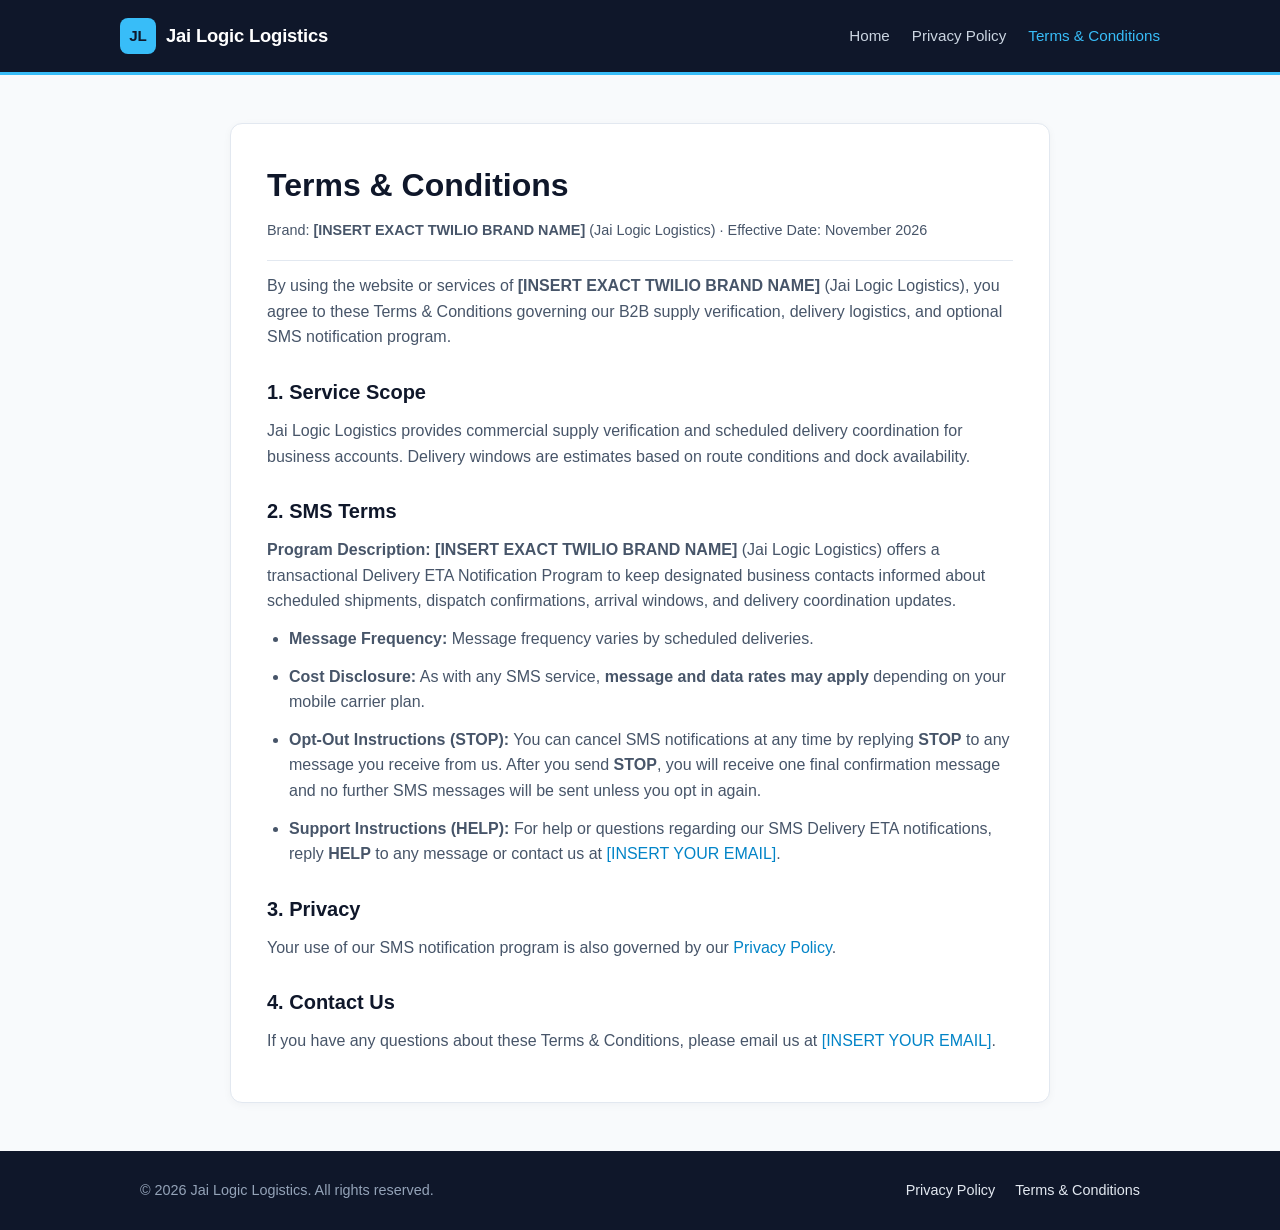
==== terms.html @ d5a49c7f "Initial static website for Jai Logic Logistics" ====
<!DOCTYPE html>
<html lang="en">
<head>
  <meta charset="UTF-8" />
  <meta name="viewport" content="width=device-width, initial-scale=1.0" />
  <title>Terms &amp; Conditions</title>
  <link rel="stylesheet" href="styles.css" />
</head>
<body>
  <header class="site-header">
    <div class="container nav-bar">
      <a class="brand" href="index.html">
        <span class="brand-mark">JL</span>
        <span>Jai Logic Logistics</span>
      </a>
      <nav class="nav-links" aria-label="Primary navigation">
        <a href="index.html">Home</a>
        <a href="privacy.html">Privacy Policy</a>
        <a href="terms.html" class="active">Terms &amp; Conditions</a>
      </nav>
    </div>
  </header>

  <main>
    <div class="container">
      <article class="legal-card">
        <h1>Terms &amp; Conditions</h1>
        <p class="legal-meta">
          Brand: <strong>[INSERT EXACT TWILIO BRAND NAME]</strong> (Jai Logic Logistics) &middot; Effective Date: November 2026
        </p>

        <p>
          By using the website or services of <strong>[INSERT EXACT TWILIO BRAND NAME]</strong> (Jai Logic Logistics),
          you agree to these Terms &amp; Conditions governing our B2B supply verification, delivery logistics, and
          optional SMS notification program.
        </p>

        <h2>1. Service Scope</h2>
        <p>
          Jai Logic Logistics provides commercial supply verification and scheduled delivery coordination for business
          accounts. Delivery windows are estimates based on route conditions and dock availability.
        </p>

        <h2>2. SMS Terms</h2>
        <p>
          <strong>Program Description:</strong> <strong>[INSERT EXACT TWILIO BRAND NAME]</strong> (Jai Logic Logistics)
          offers a transactional Delivery ETA Notification Program to keep designated business contacts informed about
          scheduled shipments, dispatch confirmations, arrival windows, and delivery coordination updates.
        </p>
        <ul>
          <li>
            <strong>Message Frequency:</strong> Message frequency varies by scheduled deliveries.
          </li>
          <li>
            <strong>Cost Disclosure:</strong> As with any SMS service, <strong>message and data rates may apply</strong>
            depending on your mobile carrier plan.
          </li>
          <li>
            <strong>Opt-Out Instructions (STOP):</strong> You can cancel SMS notifications at any time by replying
            <strong>STOP</strong> to any message you receive from us. After you send <strong>STOP</strong>, you will
            receive one final confirmation message and no further SMS messages will be sent unless you opt in again.
          </li>
          <li>
            <strong>Support Instructions (HELP):</strong> For help or questions regarding our SMS Delivery ETA
            notifications, reply <strong>HELP</strong> to any message or contact us at
            <a href="mailto:[INSERT YOUR EMAIL]">[INSERT YOUR EMAIL]</a>.
          </li>
        </ul>

        <h2>3. Privacy</h2>
        <p>
          Your use of our SMS notification program is also governed by our
          <a href="privacy.html">Privacy Policy</a>.
        </p>

        <h2>4. Contact Us</h2>
        <p>
          If you have any questions about these Terms &amp; Conditions, please email us at
          <a href="mailto:[INSERT YOUR EMAIL]">[INSERT YOUR EMAIL]</a>.
        </p>
      </article>
    </div>
  </main>

  <footer class="site-footer">
    <div class="container footer-inner">
      <p>&copy; 2026 Jai Logic Logistics. All rights reserved.</p>
      <div class="footer-links">
        <a href="privacy.html">Privacy Policy</a>
        <a href="terms.html">Terms &amp; Conditions</a>
      </div>
    </div>
  </footer>
</body>
</html>
---- styles.css ----
:root {
  --navy: #0f172a;
  --navy-light: #1e293b;
  --sky: #38bdf8;
  --sky-dark: #0284c7;
  --bg: #f8fafc;
  --surface: #ffffff;
  --text: #0f172a;
  --text-muted: #475569;
  --border: #e2e8f0;
  --radius: 12px;
}

* {
  box-sizing: border-box;
  margin: 0;
  padding: 0;
}

html {
  scroll-behavior: smooth;
}

body {
  font-family: -apple-system, BlinkMacSystemFont, "Segoe UI", Roboto, Inter, Helvetica, Arial, sans-serif;
  background-color: var(--bg);
  color: var(--text);
  line-height: 1.6;
  min-height: 100vh;
  display: flex;
  flex-direction: column;
}

a {
  color: var(--sky-dark);
  text-decoration: none;
}

a:hover {
  text-decoration: underline;
}

.container {
  width: 100%;
  max-width: 1040px;
  margin: 0 auto;
  padding: 0 20px;
}

/* Header & Navigation */
.site-header {
  background-color: var(--navy);
  color: #ffffff;
  border-bottom: 3px solid var(--sky);
}

.nav-bar {
  display: flex;
  align-items: center;
  justify-content: space-between;
  flex-wrap: wrap;
  gap: 16px;
  padding: 18px 0;
}

.brand {
  display: flex;
  align-items: center;
  gap: 10px;
  color: #ffffff;
  font-weight: 700;
  font-size: 1.15rem;
  letter-spacing: -0.01em;
}

.brand:hover {
  text-decoration: none;
}

.brand-mark {
  display: inline-flex;
  align-items: center;
  justify-content: center;
  width: 36px;
  height: 36px;
  border-radius: 8px;
  background-color: var(--sky);
  color: var(--navy);
  font-weight: 800;
  font-size: 0.95rem;
}

.nav-links {
  display: flex;
  align-items: center;
  gap: 22px;
  flex-wrap: wrap;
}

.nav-links a {
  color: #cbd5e1;
  font-size: 0.95rem;
  font-weight: 500;
  transition: color 0.15s ease;
}

.nav-links a:hover,
.nav-links a.active {
  color: var(--sky);
  text-decoration: none;
}

/* Hero Section */
.hero {
  background: linear-gradient(135deg, var(--navy) 0%, var(--navy-light) 100%);
  color: #ffffff;
  padding: 56px 0 64px;
}

.hero-badge {
  display: inline-block;
  background-color: rgba(56, 189, 248, 0.15);
  color: var(--sky);
  border: 1px solid rgba(56, 189, 248, 0.35);
  padding: 4px 12px;
  border-radius: 999px;
  font-size: 0.82rem;
  font-weight: 600;
  letter-spacing: 0.03em;
  text-transform: uppercase;
  margin-bottom: 16px;
}

.hero h1 {
  font-size: clamp(1.9rem, 4vw, 2.75rem);
  line-height: 1.18;
  font-weight: 800;
  margin-bottom: 16px;
  max-width: 720px;
}

.hero p {
  color: #cbd5e1;
  font-size: 1.08rem;
  max-width: 640px;
  margin-bottom: 28px;
}

.hero-actions {
  display: flex;
  flex-wrap: wrap;
  gap: 12px;
}

.btn {
  display: inline-flex;
  align-items: center;
  justify-content: center;
  padding: 12px 22px;
  border-radius: 8px;
  font-weight: 600;
  font-size: 0.95rem;
  cursor: pointer;
  border: none;
  transition: background-color 0.15s ease, transform 0.1s ease;
}

.btn-primary {
  background-color: var(--sky);
  color: var(--navy);
}

.btn-primary:hover {
  background-color: #7dd3fc;
  text-decoration: none;
}

.btn-outline {
  background-color: transparent;
  color: #ffffff;
  border: 1px solid rgba(255, 255, 255, 0.3);
}

.btn-outline:hover {
  border-color: var(--sky);
  color: var(--sky);
  text-decoration: none;
}

/* Main Content */
main {
  flex: 1;
  padding: 48px 0;
}

.section-title {
  font-size: 1.6rem;
  font-weight: 700;
  color: var(--navy);
  margin-bottom: 10px;
}

.section-subtitle {
  color: var(--text-muted);
  margin-bottom: 28px;
  max-width: 680px;
}

.grid-3 {
  display: grid;
  grid-template-columns: repeat(auto-fit, minmax(250px, 1fr));
  gap: 20px;
  margin-bottom: 48px;
}

.card {
  background-color: var(--surface);
  border: 1px solid var(--border);
  border-radius: var(--radius);
  padding: 24px;
  box-shadow: 0 1px 3px rgba(15, 23, 42, 0.05);
}

.card-accent {
  width: 40px;
  height: 4px;
  background-color: var(--sky);
  border-radius: 999px;
  margin-bottom: 14px;
}

.card h3 {
  font-size: 1.12rem;
  color: var(--navy);
  margin-bottom: 8px;
}

.card p {
  color: var(--text-muted);
  font-size: 0.95rem;
}

/* Opt-in Form Section */
.optin-section {
  background-color: var(--surface);
  border: 1px solid var(--border);
  border-top: 4px solid var(--sky);
  border-radius: var(--radius);
  padding: 32px;
  box-shadow: 0 4px 12px rgba(15, 23, 42, 0.05);
}

.optin-header {
  margin-bottom: 24px;
}

.optional-tag {
  display: inline-block;
  font-size: 0.78rem;
  font-weight: 600;
  color: var(--sky-dark);
  background-color: #e0f2fe;
  padding: 3px 10px;
  border-radius: 999px;
  margin-bottom: 8px;
}

.form-grid {
  display: grid;
  grid-template-columns: repeat(auto-fit, minmax(230px, 1fr));
  gap: 16px;
  margin-bottom: 18px;
}

.form-group {
  display: flex;
  flex-direction: column;
  gap: 6px;
}

.form-group label {
  font-size: 0.9rem;
  font-weight: 600;
  color: var(--navy);
}

.form-group input {
  padding: 10px 12px;
  border: 1px solid #cbd5e1;
  border-radius: 8px;
  font-size: 0.95rem;
  color: var(--text);
  background-color: #ffffff;
}

.form-group input:focus {
  outline: 2px solid var(--sky);
  border-color: var(--sky-dark);
}

.checkbox-group {
  display: flex;
  align-items: flex-start;
  gap: 12px;
  padding: 16px;
  background-color: #f8fafc;
  border: 1px solid var(--border);
  border-radius: 8px;
  margin-bottom: 20px;
}

.checkbox-group input[type="checkbox"] {
  margin-top: 4px;
  width: 18px;
  height: 18px;
  accent-color: var(--navy);
  flex-shrink: 0;
  cursor: pointer;
}

.checkbox-group label {
  font-size: 0.88rem;
  color: var(--text-muted);
  line-height: 1.5;
  cursor: pointer;
}

.form-feedback {
  margin-top: 14px;
  padding: 12px 16px;
  border-radius: 8px;
  font-size: 0.92rem;
  display: none;
}

.form-feedback.success {
  display: block;
  background-color: #e0f2fe;
  color: var(--navy);
  border: 1px solid var(--sky);
}

.form-feedback.notice {
  display: block;
  background-color: #fef3c7;
  color: #92400e;
  border: 1px solid #fcd34d;
}

/* Legal / Policy Pages */
.legal-card {
  background-color: var(--surface);
  border: 1px solid var(--border);
  border-radius: var(--radius);
  padding: 36px;
  max-width: 820px;
  margin: 0 auto;
  box-shadow: 0 2px 8px rgba(15, 23, 42, 0.04);
}

.legal-card h1 {
  font-size: 2rem;
  color: var(--navy);
  margin-bottom: 8px;
}

.legal-meta {
  color: var(--text-muted);
  font-size: 0.9rem;
  margin-bottom: 28px;
  padding-bottom: 18px;
  border-bottom: 1px solid var(--border);
}

.legal-card h2 {
  font-size: 1.25rem;
  color: var(--navy);
  margin-top: 26px;
  margin-bottom: 10px;
}

.legal-card p,
.legal-card li {
  color: var(--text-muted);
  margin-bottom: 12px;
}

.legal-card ul {
  padding-left: 22px;
  margin-bottom: 16px;
}

.highlight-box {
  background-color: #f0f9ff;
  border-left: 4px solid var(--sky);
  padding: 16px 20px;
  border-radius: 0 8px 8px 0;
  margin: 18px 0;
  color: var(--navy);
  font-weight: 500;
}

/* Footer */
.site-footer {
  background-color: var(--navy);
  color: #94a3b8;
  padding: 28px 0;
  margin-top: auto;
  font-size: 0.9rem;
}

.footer-inner {
  display: flex;
  align-items: center;
  justify-content: space-between;
  flex-wrap: wrap;
  gap: 16px;
}

.footer-links {
  display: flex;
  align-items: center;
  gap: 20px;
  flex-wrap: wrap;
}

.footer-links a {
  color: #e2e8f0;
  font-weight: 500;
}

.footer-links a:hover {
  color: var(--sky);
}

@media (max-width: 640px) {
  .hero {
    padding: 40px 0 48px;
  }

  .optin-section,
  .legal-card {
    padding: 22px;
  }
}
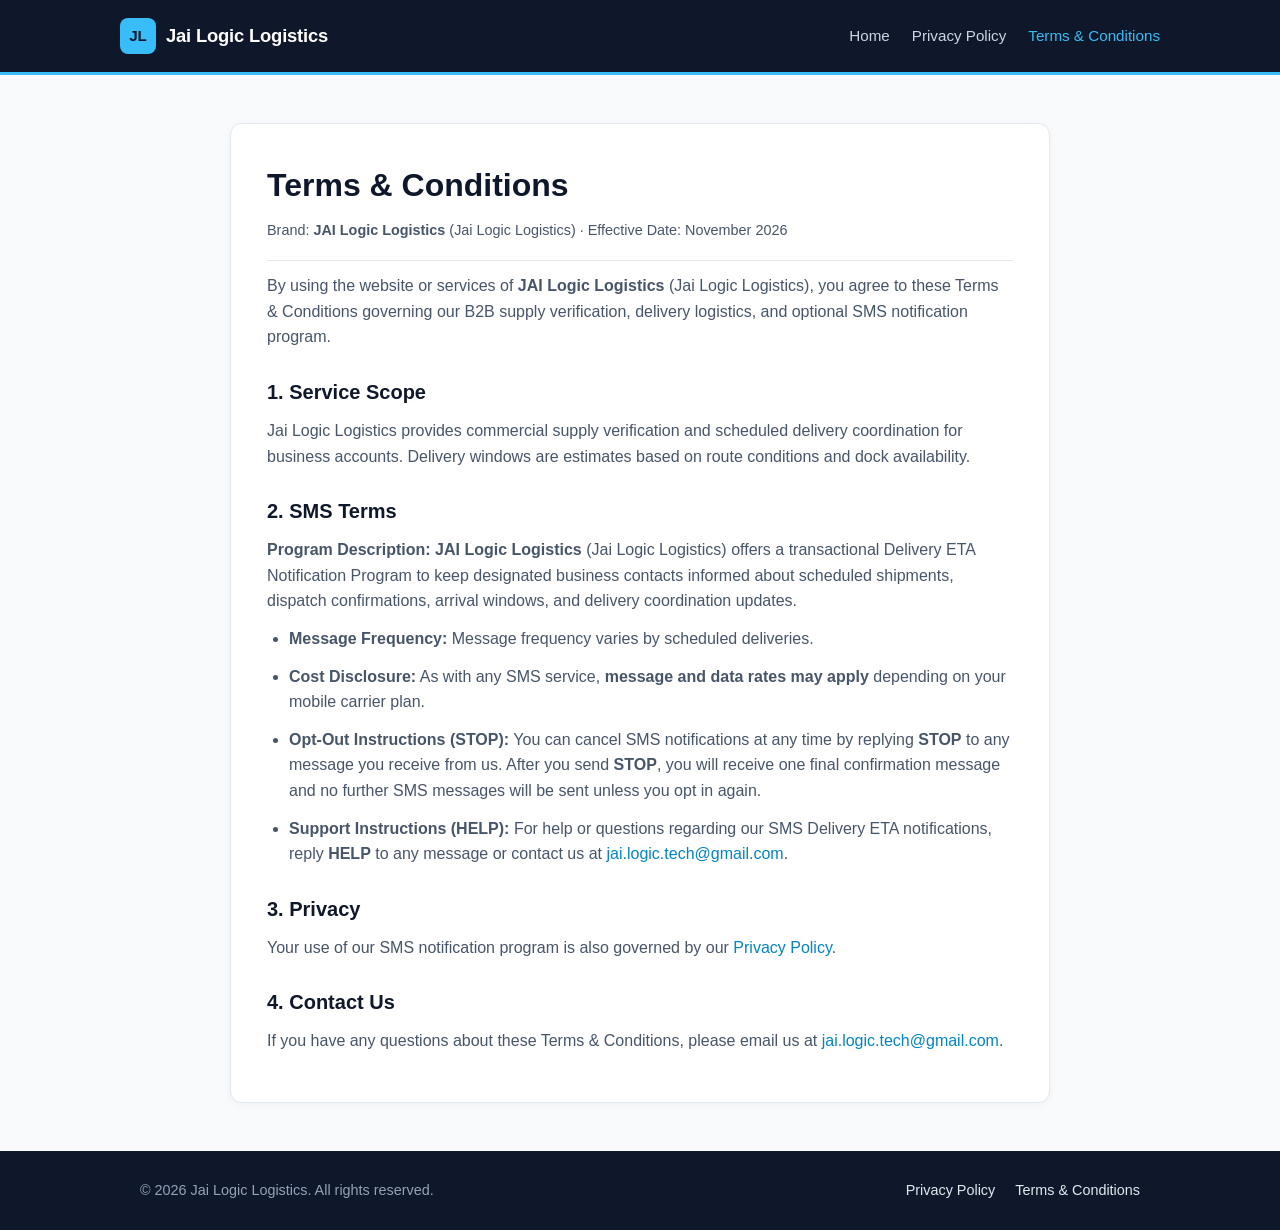
==== commit eb6975ab: "Set Twilio brand name and contact email" ====
--- a/terms.html
+++ b/terms.html
@@ -26,11 +26,11 @@
       <article class="legal-card">
         <h1>Terms &amp; Conditions</h1>
         <p class="legal-meta">
-          Brand: <strong>[INSERT EXACT TWILIO BRAND NAME]</strong> (Jai Logic Logistics) &middot; Effective Date: November 2026
+          Brand: <strong>JAI Logic Logistics</strong> (Jai Logic Logistics) &middot; Effective Date: November 2026
         </p>
 
         <p>
-          By using the website or services of <strong>[INSERT EXACT TWILIO BRAND NAME]</strong> (Jai Logic Logistics),
+          By using the website or services of <strong>JAI Logic Logistics</strong> (Jai Logic Logistics),
           you agree to these Terms &amp; Conditions governing our B2B supply verification, delivery logistics, and
           optional SMS notification program.
         </p>
@@ -43,7 +43,7 @@
 
         <h2>2. SMS Terms</h2>
         <p>
-          <strong>Program Description:</strong> <strong>[INSERT EXACT TWILIO BRAND NAME]</strong> (Jai Logic Logistics)
+          <strong>Program Description:</strong> <strong>JAI Logic Logistics</strong> (Jai Logic Logistics)
           offers a transactional Delivery ETA Notification Program to keep designated business contacts informed about
           scheduled shipments, dispatch confirmations, arrival windows, and delivery coordination updates.
         </p>
@@ -63,7 +63,7 @@
           <li>
             <strong>Support Instructions (HELP):</strong> For help or questions regarding our SMS Delivery ETA
             notifications, reply <strong>HELP</strong> to any message or contact us at
-            <a href="mailto:[INSERT YOUR EMAIL]">[INSERT YOUR EMAIL]</a>.
+            <a href="mailto:jai.logic.tech@gmail.com">jai.logic.tech@gmail.com</a>.
           </li>
         </ul>
 
@@ -76,7 +76,7 @@
         <h2>4. Contact Us</h2>
         <p>
           If you have any questions about these Terms &amp; Conditions, please email us at
-          <a href="mailto:[INSERT YOUR EMAIL]">[INSERT YOUR EMAIL]</a>.
+          <a href="mailto:jai.logic.tech@gmail.com">jai.logic.tech@gmail.com</a>.
         </p>
       </article>
     </div>
